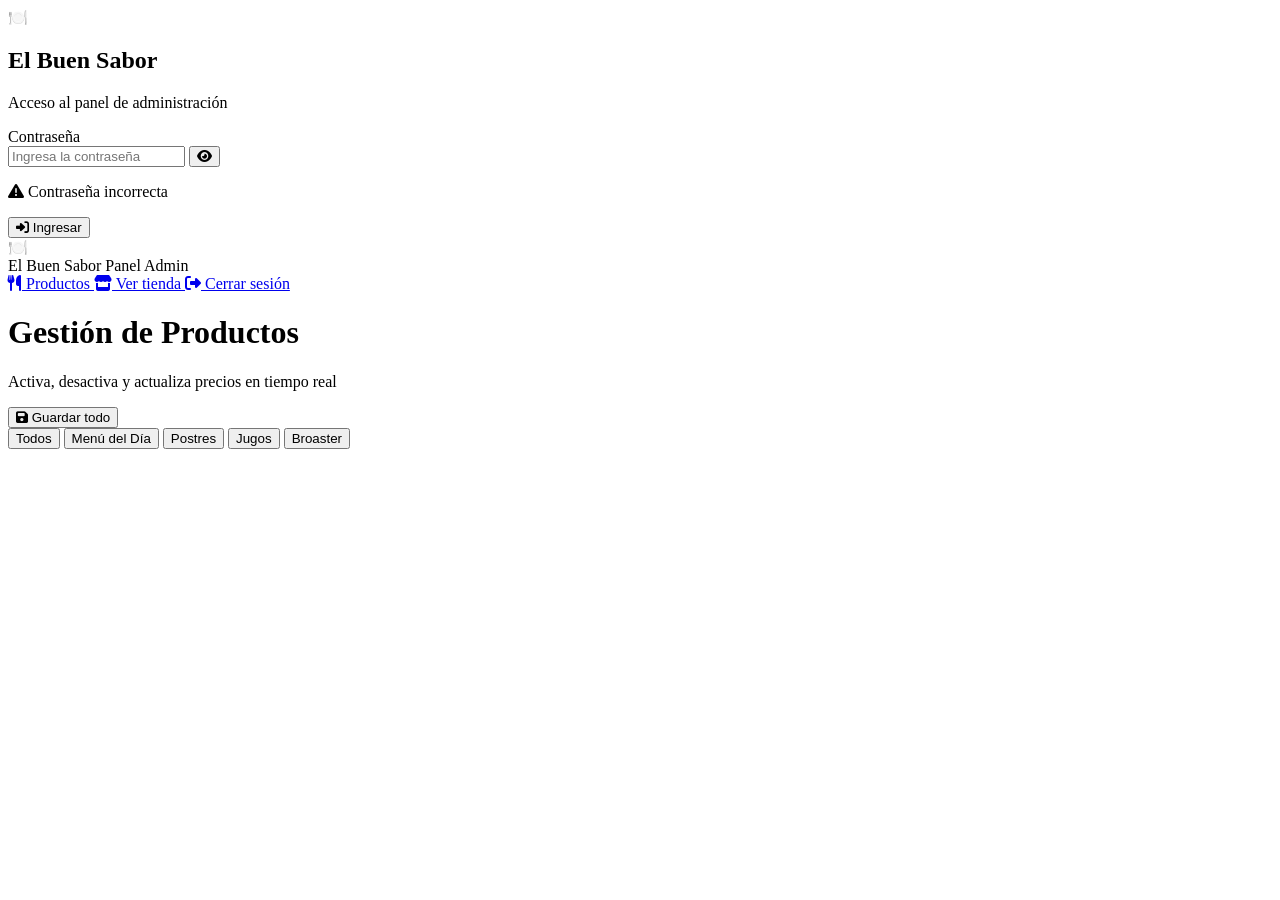
==== panel-8472.html @ 2c64ff40 "Create panel-8472.html" ====
<!DOCTYPE html>
<html lang="es">
<head>
  <meta charset="UTF-8"/>
  <meta name="viewport" content="width=device-width, initial-scale=1.0"/>
  <title>Panel Admin – El Buen Sabor</title>
  <meta name="robots" content="noindex, nofollow"/>
  <link rel="preconnect" href="https://fonts.googleapis.com"/>
  <link href="https://fonts.googleapis.com/css2?family=Bebas+Neue&family=Outfit:wght@400;500;600;700;800&display=swap" rel="stylesheet"/>
  <link rel="stylesheet" href="https://cdnjs.cloudflare.com/ajax/libs/font-awesome/6.5.0/css/all.min.css"/>
  <link rel="stylesheet" href="css/style.css"/>
</head>
<body class="admin-page">

<!-- LOGIN SCREEN -->
<div class="login-screen" id="loginScreen">
  <div class="login-card">
    <div class="login-icon">🍽️</div>
    <h2>El Buen Sabor</h2>
    <p>Acceso al panel de administración</p>
    <div class="field">
      <label>Contraseña</label>
      <div class="pwd-wrap">
        <input id="loginInput" type="password" placeholder="Ingresa la contraseña"
               autocomplete="current-password"/>
        <button class="eye-btn" id="eyeBtn" type="button">
          <i class="fa-solid fa-eye" id="eyeIcon"></i>
        </button>
      </div>
    </div>
    <p class="login-err hidden" id="loginErr">
      <i class="fa-solid fa-triangle-exclamation"></i> Contraseña incorrecta
    </p>
    <button class="btn-login" id="btnLogin">
      <i class="fa-solid fa-right-to-bracket"></i> Ingresar
    </button>
  </div>
</div>

<!-- PANEL -->
<div class="admin-layout hidden" id="adminLayout">

  <!-- Sidebar -->
  <aside class="admin-sidebar">
    <div class="sb-brand">
      <span class="sb-icon">🍽️</span>
      <div>
        <span class="sb-name">El Buen Sabor</span>
        <span class="sb-sub">Panel Admin</span>
      </div>
    </div>

    <nav class="sb-nav">
      <a href="#" class="sb-link active" data-view="products">
        <i class="fa-solid fa-utensils"></i> Productos
      </a>
      <a href="index.html" target="_blank" class="sb-link">
        <i class="fa-solid fa-store"></i> Ver tienda
      </a>
      <a href="#" class="sb-link danger" id="btnLogout">
        <i class="fa-solid fa-right-from-bracket"></i> Cerrar sesión
      </a>
    </nav>

    <div class="sb-stats" id="sbStats"></div>
  </aside>

  <!-- Main -->
  <main class="admin-main">
    <div class="admin-bar">
      <div>
        <h1 class="admin-title">Gestión de Productos</h1>
        <p class="admin-sub">Activa, desactiva y actualiza precios en tiempo real</p>
      </div>
      <button class="btn-save" id="btnSave">
        <i class="fa-solid fa-floppy-disk"></i> Guardar todo
      </button>
    </div>

    <!-- Filtros -->
    <div class="admin-filters" id="adminFilters">
      <button class="af-btn active" data-acat="all">Todos</button>
      <button class="af-btn" data-acat="menu">Menú del Día</button>
      <button class="af-btn" data-acat="postre">Postres</button>
      <button class="af-btn" data-acat="jugos">Jugos</button>
      <button class="af-btn" data-acat="broaster">Broaster</button>
    </div>

    <!-- Productos -->
    <div class="admin-grid" id="adminGrid"></div>
  </main>

</div>

<div class="toast" id="toast"></div>
<script src="js/admin.js"></script>
</body>
</html>
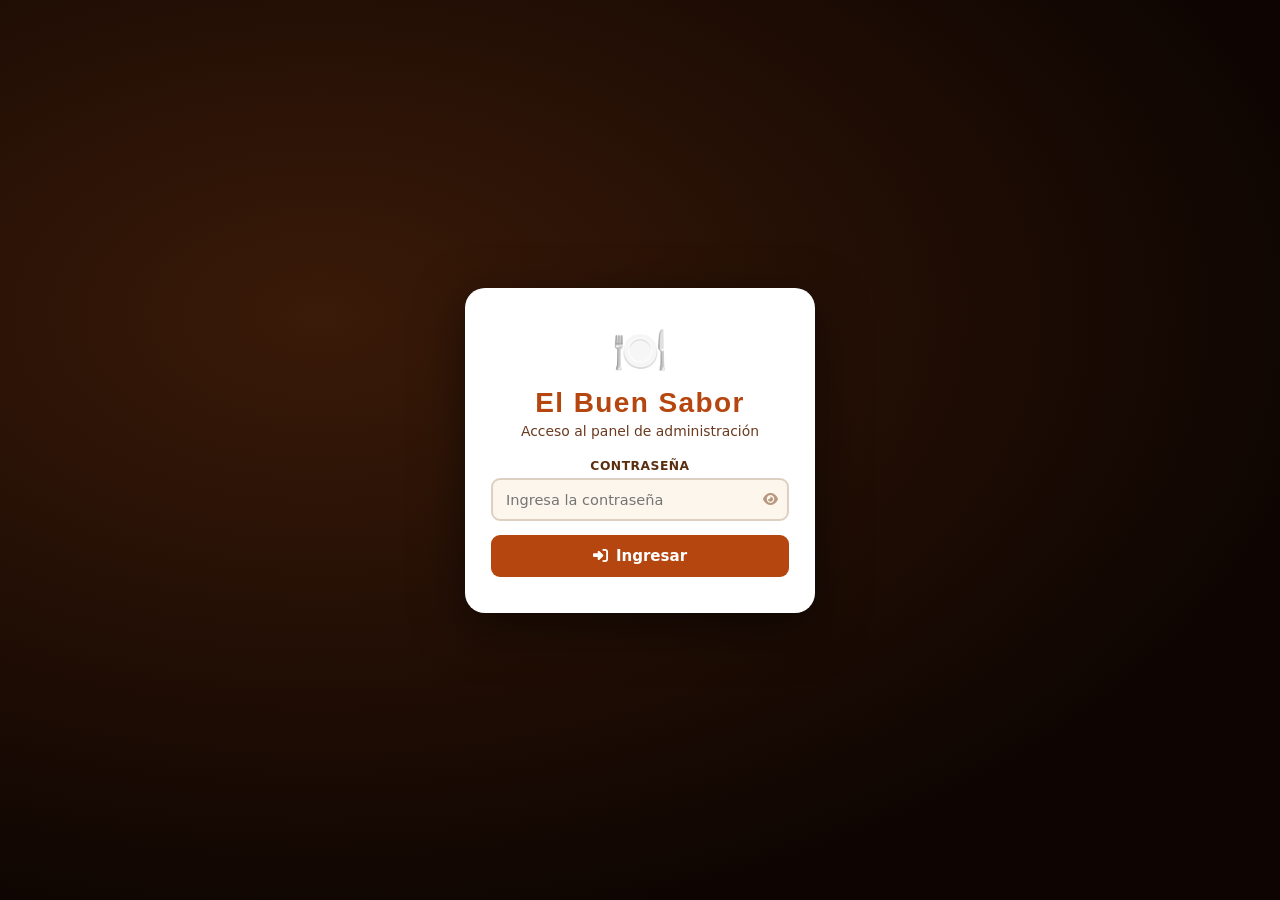
==== commit b5af41ca: "Update Open Graph meta tags and admin.js script type" ====
--- a/panel-8472.html
+++ b/panel-8472.html
@@ -5,6 +5,9 @@
   <meta name="viewport" content="width=device-width, initial-scale=1.0"/>
   <title>Panel Admin – El Buen Sabor</title>
   <meta name="robots" content="noindex, nofollow"/>
+  <meta property="og:title"   content="El Buen Sabor – Delivery GRATIS en Moyobamba"/>
+  <meta property="og:image"   content="https://elbuen-sabor-oficial.netlify.app/img/og-banner.jpg"/>
+  <meta property="og:url"     content="https://elbuen-sabor-oficial.netlify.app/"/>
   <link rel="preconnect" href="https://fonts.googleapis.com"/>
   <link href="https://fonts.googleapis.com/css2?family=Bebas+Neue&family=Outfit:wght@400;500;600;700;800&display=swap" rel="stylesheet"/>
   <link rel="stylesheet" href="https://cdnjs.cloudflare.com/ajax/libs/font-awesome/6.5.0/css/all.min.css"/>
@@ -12,7 +15,7 @@
 </head>
 <body class="admin-page">
 
-<!-- LOGIN SCREEN -->
+<!-- LOGIN -->
 <div class="login-screen" id="loginScreen">
   <div class="login-card">
     <div class="login-icon">🍽️</div>
@@ -39,8 +42,6 @@
 
 <!-- PANEL -->
 <div class="admin-layout hidden" id="adminLayout">
-
-  <!-- Sidebar -->
   <aside class="admin-sidebar">
     <div class="sb-brand">
       <span class="sb-icon">🍽️</span>
@@ -49,9 +50,8 @@
         <span class="sb-sub">Panel Admin</span>
       </div>
     </div>
-
     <nav class="sb-nav">
-      <a href="#" class="sb-link active" data-view="products">
+      <a href="#" class="sb-link active">
         <i class="fa-solid fa-utensils"></i> Productos
       </a>
       <a href="index.html" target="_blank" class="sb-link">
@@ -61,23 +61,21 @@
         <i class="fa-solid fa-right-from-bracket"></i> Cerrar sesión
       </a>
     </nav>
-
     <div class="sb-stats" id="sbStats"></div>
   </aside>
 
-  <!-- Main -->
   <main class="admin-main">
     <div class="admin-bar">
       <div>
         <h1 class="admin-title">Gestión de Productos</h1>
-        <p class="admin-sub">Activa, desactiva y actualiza precios en tiempo real</p>
+        <p class="admin-sub">Crea, edita, activa/desactiva en tiempo real</p>
       </div>
-      <button class="btn-save" id="btnSave">
+      <!-- btn-save se oculta por JS; btnNuevoPlato se inyecta por JS -->
+      <button class="btn-save" id="btnSave" style="display:none">
         <i class="fa-solid fa-floppy-disk"></i> Guardar todo
       </button>
     </div>
 
-    <!-- Filtros -->
     <div class="admin-filters" id="adminFilters">
       <button class="af-btn active" data-acat="all">Todos</button>
       <button class="af-btn" data-acat="menu">Menú del Día</button>
@@ -86,13 +84,13 @@
       <button class="af-btn" data-acat="broaster">Broaster</button>
     </div>
 
-    <!-- Productos -->
     <div class="admin-grid" id="adminGrid"></div>
   </main>
-
 </div>
 
 <div class="toast" id="toast"></div>
-<script src="js/admin.js"></script>
+
+<!-- ══ admin.js como module para soportar imports de Firebase ══ -->
+<script type="module" src="js/admin.js"></script>
 </body>
 </html>
--- a/css/style.css
+++ b/css/style.css
@@ -0,0 +1,819 @@
+/* ══════════════════════════════════════════════════
+   EL BUEN SABOR – style.css (versión corregida)
+   Paleta: naranja quemado + crema + marrón tierra
+   Tipografía: Bebas Neue (display) + Outfit (body)
+══════════════════════════════════════════════════ */
+
+/* ── Variables ── */
+:root {
+  --orange:   #b5460f;
+  --orange2:  #d4581a;
+  --orange3:  #f07030;
+  --gold:     #e8a020;
+  --cream:    #fdf6ed;
+  --cream2:   #f2e8d8;
+  --cream3:   #e8dac8;
+  --brown:    #3a1a08;
+  --brown2:   #5c2e10;
+  --white:    #ffffff;
+  --text:     #251005;
+  --text2:    #6b3a1f;
+  --gray:     #b89880;
+  --gray2:    #ddd0c0;
+  --wa:       #25D366;
+  --wa2:      #1ebe5d;
+  --red:      #e02020;
+  --shadow:   0 2px 12px rgba(0,0,0,.09);
+  --shadow-md:0 5px 22px rgba(0,0,0,.14);
+  --r:        14px;
+  --rs:       9px;
+  --tr:       .22s ease;
+  --fd:       'Bebas Neue', Impact, sans-serif;
+  --fb:       'Outfit', system-ui, sans-serif;
+}
+
+/* ── Reset ── */
+*,*::before,*::after{box-sizing:border-box;margin:0;padding:0}
+html{scroll-behavior:smooth;-webkit-tap-highlight-color:transparent}
+body{font-family:var(--fb);background:var(--cream);color:var(--text);overflow-x:hidden}
+a{text-decoration:none;color:inherit}
+img{display:block;max-width:100%}
+button{cursor:pointer;border:none;background:none;font-family:inherit}
+input{font-family:inherit}
+.hidden{display:none!important}
+.container{max-width:1080px;margin:0 auto;padding:0 16px}
+
+/* ══════════════════════════
+   HERO  
+   Fondo degradado oscuro cuando no hay hero.jpg
+══════════════════════════ */
+.hero{
+  position:relative;
+  min-height:420px;
+  display:flex;flex-direction:column;
+  overflow:hidden;
+  /* Fondo de respaldo si no hay imagen */
+  background:linear-gradient(155deg, #3a1a08 0%, #b5460f 55%, #e8a020 100%);
+}
+.hero-media{
+  position:absolute;inset:0;
+  pointer-events:none;
+}
+.hero-img{
+  width:100%;height:100%;
+  object-fit:cover;object-position:center top;
+  display:block;
+}
+.hero-overlay{
+  position:absolute;inset:0;
+  background:linear-gradient(155deg,
+    rgba(58,26,8,.82) 0%,
+    rgba(181,70,15,.60) 50%,
+    rgba(232,160,32,.18) 100%);
+}
+
+/* Topbar */
+.topbar{
+  position:relative;z-index:10;
+  display:flex;align-items:center;justify-content:space-between;
+  padding:12px 16px;
+  /* Franja semitransparente para legibilidad */
+  background:linear-gradient(to bottom, rgba(20,6,0,.55) 0%, transparent 100%);
+}
+.topbar-brand{display:flex;align-items:center;gap:10px}
+.topbar-logo{
+  width:48px;height:48px;border-radius:50%;
+  object-fit:cover;
+  border:2.5px solid var(--gold);
+  box-shadow:0 0 0 3px rgba(232,160,32,.25), 0 2px 10px rgba(0,0,0,.4);
+}
+
+/* Bloque de texto del nombre */
+.topbar-text{ display:flex; flex-direction:column; gap:1px; }
+
+.topbar-name{
+  display:block;
+  font-family:var(--fd);
+  font-size:1.6rem;
+  letter-spacing:.1em;
+  line-height:1;
+  /* Color sólido dorado visible en cualquier fondo */
+  color:#f5c842;
+  /* Sombra de texto para que resalte sobre la imagen */
+  text-shadow:
+    0 0 12px rgba(232,140,10,.9),
+    0 2px 6px rgba(0,0,0,.8),
+    1px 1px 0 rgba(100,40,0,.6);
+}
+
+.topbar-sub{
+  display:block;
+  font-size:.65rem;
+  font-weight:600;
+  color:rgba(255,255,255,.65);
+  letter-spacing:.15em;
+  text-transform:uppercase;
+  margin-top:3px;
+  text-shadow:0 1px 4px rgba(0,0,0,.7);
+}
+.topbar-wa{
+  display:flex;align-items:center;gap:7px;
+  background:var(--wa);color:var(--white);
+  padding:9px 16px;border-radius:50px;
+  font-weight:700;font-size:.84rem;
+  transition:var(--tr);flex-shrink:0;
+}
+.topbar-wa:hover{background:var(--wa2);transform:translateY(-1px)}
+
+/* Hero body */
+.hero-body{
+  position:relative;z-index:10;flex:1;
+  display:flex;flex-direction:column;
+  justify-content:center;
+  padding:16px 22px 60px;
+  max-width:560px;
+}
+.hero-badge{
+  display:inline-block;margin-bottom:12px;
+  background:var(--gold);color:var(--brown);
+  font-weight:800;font-size:.76rem;
+  padding:5px 14px;border-radius:50px;
+  letter-spacing:.08em;text-transform:uppercase;
+  align-self:flex-start;
+}
+.hero-title{
+  font-family:var(--fd);
+  font-size:clamp(2.4rem,8vw,4rem);
+  color:var(--white);line-height:1.02;
+  text-shadow:0 3px 16px rgba(0,0,0,.4);
+  margin-bottom:12px;
+  letter-spacing:.03em;
+}
+.hero-title em{color:var(--gold);font-style:italic}
+.hero-info{
+  font-size:.82rem;color:rgba(255,255,255,.78);
+  margin-bottom:20px;display:flex;flex-wrap:wrap;gap:4px 10px;
+  align-items:center;
+}
+.hero-cta{
+  display:inline-flex;align-items:center;gap:9px;
+  background:var(--orange);color:var(--white);
+  padding:12px 24px;border-radius:50px;
+  font-weight:700;font-size:.93rem;
+  align-self:flex-start;
+  box-shadow:0 4px 18px rgba(181,70,15,.5);
+  transition:var(--tr);
+}
+.hero-cta:hover{background:var(--orange2);transform:translateY(-2px)}
+
+.hero-wave{
+  position:absolute;bottom:-1px;left:0;right:0;z-index:5;
+  line-height:0;pointer-events:none;
+}
+.hero-wave svg{width:100%;height:56px}
+
+/* ══════════════════════════
+   INFO STRIP
+══════════════════════════ */
+.info-strip{background:var(--orange);overflow:hidden}
+.info-strip-inner{
+  display:flex;flex-wrap:wrap;justify-content:center;
+  max-width:1080px;margin:0 auto;
+}
+.info-chip{
+  display:flex;align-items:center;gap:8px;
+  color:var(--white);font-size:.82rem;font-weight:600;
+  padding:11px 18px;border-right:1px solid rgba(255,255,255,.2);
+  flex-shrink:0;
+}
+.info-chip:last-child{border-right:none}
+.info-chip i{font-size:.95rem}
+.info-chip a{color:var(--white)}
+.info-chip a:hover{opacity:.75}
+@media(max-width:500px){
+  .info-chip{font-size:.76rem;padding:9px 12px}
+}
+
+/* ══════════════════════════
+   MENU SECTION
+══════════════════════════ */
+.menu-section{padding:44px 0 72px}
+
+.sec-head{text-align:center;margin-bottom:26px}
+.sec-title{
+  font-family:var(--fd);font-size:clamp(1.9rem,5vw,2.7rem);
+  color:var(--brown);letter-spacing:.06em;margin-bottom:6px;
+}
+.sec-sub{color:var(--text2);font-size:.88rem}
+
+/* Tabs */
+.tabs{
+  display:flex;gap:8px;overflow-x:auto;padding-bottom:4px;
+  margin-bottom:24px;scrollbar-width:none;
+}
+.tabs::-webkit-scrollbar{display:none}
+.tab{
+  flex-shrink:0;padding:8px 16px;border-radius:50px;
+  background:var(--white);color:var(--text2);
+  border:2px solid var(--gray2);
+  font-weight:600;font-size:.81rem;
+  display:flex;align-items:center;gap:6px;
+  transition:var(--tr);white-space:nowrap;
+}
+.tab:hover{border-color:var(--orange);color:var(--orange)}
+.tab.active{
+  background:var(--orange);color:var(--white);
+  border-color:var(--orange);
+  box-shadow:0 3px 10px rgba(181,70,15,.3);
+}
+
+/* ── GRID ──
+   Menú del día → 2 columnas exactas
+   Otros        → auto-fill
+*/
+.grid{
+  display:grid;
+  grid-template-columns:repeat(2,1fr);
+  gap:14px;
+}
+.grid.wide{
+  grid-template-columns:repeat(auto-fill,minmax(160px,1fr));
+}
+@media(min-width:540px){
+  .grid{
+    grid-template-columns:repeat(2,minmax(0,360px));
+    justify-content:center;
+  }
+  .grid.wide{grid-template-columns:repeat(3,1fr)}
+}
+@media(min-width:860px){
+  .grid.wide{grid-template-columns:repeat(4,1fr)}
+}
+
+/* ── Card ── */
+.card{
+  background:var(--white);border-radius:var(--r);
+  overflow:hidden;display:flex;flex-direction:column;
+  box-shadow:var(--shadow);
+  transition:transform var(--tr),box-shadow var(--tr);
+  position:relative;
+}
+.card:hover{transform:translateY(-3px);box-shadow:var(--shadow-md)}
+.card.agotado{opacity:.55}
+
+.card-img{
+  position:relative;width:100%;padding-top:65%;
+  background:var(--cream2);overflow:hidden;
+}
+.card-img img{
+  position:absolute;inset:0;width:100%;height:100%;
+  object-fit:cover;transition:transform .4s ease;
+}
+.card:hover .card-img img{transform:scale(1.07)}
+
+/* Placeholder cuando no hay imagen */
+.card-img .img-placeholder{
+  position:absolute;inset:0;
+  display:flex;align-items:center;justify-content:center;
+  font-size:2.4rem;background:var(--cream2);
+}
+
+.badge{
+  position:absolute;top:8px;left:8px;
+  padding:4px 9px;border-radius:50px;z-index:2;
+  font-size:.63rem;font-weight:800;text-transform:uppercase;letter-spacing:.07em;
+}
+.badge-pop{background:var(--gold);color:var(--brown)}
+.badge-out{background:rgba(30,10,5,.78);color:var(--white)}
+
+.card-info{padding:9px 11px;flex:1;display:flex;flex-direction:column;gap:4px}
+.card-name{font-size:.87rem;font-weight:700;line-height:1.3;color:var(--text)}
+.card-price{
+  font-family:var(--fd);font-size:1.05rem;
+  color:var(--orange);letter-spacing:.04em;
+}
+
+.btn-add{
+  margin:0 10px 10px;width:calc(100% - 20px);
+  padding:9px;border-radius:var(--rs);
+  background:var(--orange);color:var(--white);
+  font-weight:700;font-size:.81rem;
+  display:flex;align-items:center;justify-content:center;gap:6px;
+  transition:var(--tr);
+}
+.btn-add:hover{background:var(--orange2)}
+.btn-add:active{transform:scale(.95)}
+.btn-add.popping{animation:pop .28s ease}
+.btn-add:disabled{
+  background:var(--gray2);color:var(--gray);
+  cursor:not-allowed;pointer-events:none;
+}
+@keyframes pop{
+  0%{transform:scale(1)}
+  40%{transform:scale(.86)}
+  100%{transform:scale(1)}
+}
+
+/* ══════════════════════════
+   ABOUT / CONTACTO
+══════════════════════════ */
+.about-section{background:var(--brown);padding:44px 0}
+.about-card{
+  display:grid;grid-template-columns:1fr 1fr;gap:24px;
+}
+@media(max-width:560px){.about-card{grid-template-columns:1fr}}
+.about-col h3{
+  font-family:var(--fd);font-size:1.25rem;
+  color:var(--gold);letter-spacing:.05em;margin-bottom:10px;
+}
+.about-col p{
+  color:rgba(255,255,255,.7);font-size:.87rem;
+  line-height:1.7;margin-bottom:14px;
+}
+.btn-wa-big{
+  display:inline-flex;align-items:center;gap:8px;
+  background:var(--wa);color:var(--white);
+  padding:11px 18px;border-radius:var(--rs);
+  font-weight:700;font-size:.87rem;transition:var(--tr);
+}
+.btn-wa-big:hover{background:var(--wa2)}
+.btn-maps{
+  display:inline-flex;align-items:center;gap:8px;
+  background:var(--orange);color:var(--white);
+  padding:11px 18px;border-radius:var(--rs);
+  font-weight:700;font-size:.87rem;transition:var(--tr);
+}
+.btn-maps:hover{background:var(--orange2)}
+
+/* ══════════════════════════
+   FAB
+══════════════════════════ */
+.fab{
+  position:fixed;bottom:22px;right:20px;z-index:700;
+  width:56px;height:56px;border-radius:50%;
+  background:var(--orange);color:var(--white);
+  font-size:1.3rem;
+  display:flex;align-items:center;justify-content:center;
+  box-shadow:0 4px 18px rgba(181,70,15,.5);
+  transition:var(--tr);
+}
+.fab:hover{background:var(--orange2);transform:scale(1.08)}
+.fab:active{transform:scale(.93)}
+.fab-badge{
+  position:absolute;top:-4px;right:-4px;
+  background:var(--gold);color:var(--brown);
+  font-size:.64rem;font-weight:900;
+  width:20px;height:20px;border-radius:50%;
+  display:flex;align-items:center;justify-content:center;
+  border:2px solid var(--cream);
+}
+
+/* ══════════════════════════
+   CART DRAWER
+══════════════════════════ */
+.scrim{
+  position:fixed;inset:0;z-index:750;
+  background:rgba(30,10,5,.5);
+  opacity:0;pointer-events:none;transition:opacity .28s;
+}
+.scrim.open{opacity:1;pointer-events:all}
+
+.drawer{
+  position:fixed;top:0;right:-110%;z-index:760;
+  width:min(380px,100vw);height:100%;
+  background:var(--white);
+  display:flex;flex-direction:column;
+  box-shadow:-4px 0 30px rgba(0,0,0,.2);
+  transition:right .3s cubic-bezier(.4,0,.2,1);
+}
+.drawer.open{right:0}
+
+.drawer-head{
+  display:flex;align-items:center;justify-content:space-between;
+  padding:17px 19px;
+  background:var(--orange);color:var(--white);
+  flex-shrink:0;
+}
+.drawer-head h3{
+  font-family:var(--fd);font-size:1.15rem;
+  letter-spacing:.06em;
+  display:flex;align-items:center;gap:9px;
+}
+
+.icon-btn{
+  width:33px;height:33px;border-radius:50%;
+  background:rgba(255,255,255,.18);color:var(--white);
+  display:flex;align-items:center;justify-content:center;
+  font-size:.92rem;transition:var(--tr);
+  flex-shrink:0;
+}
+.icon-btn:hover{background:rgba(255,255,255,.32)}
+.icon-btn.light{background:rgba(0,0,0,.1);color:var(--text)}
+.icon-btn.light:hover{background:rgba(0,0,0,.2)}
+
+.drawer-body{
+  flex:1;overflow-y:auto;padding:10px 13px;
+}
+.empty-state{
+  display:flex;flex-direction:column;align-items:center;
+  justify-content:center;height:100%;gap:10px;text-align:center;
+  color:var(--gray);padding:40px 20px;
+}
+.empty-state span{font-size:3rem}
+.empty-state p{font-weight:700;color:var(--text2)}
+.empty-state small{font-size:.82rem}
+
+/* Cart item */
+.ci{
+  display:flex;align-items:center;gap:10px;
+  padding:10px 0;border-bottom:1px solid var(--cream2);
+  animation:ciIn .22s ease;
+}
+@keyframes ciIn{from{opacity:0;transform:translateX(16px)}to{opacity:1;transform:none}}
+.ci-img{
+  width:50px;height:50px;border-radius:var(--rs);
+  object-fit:cover;flex-shrink:0;background:var(--cream2);
+}
+.ci-info{flex:1;min-width:0}
+.ci-name{font-size:.83rem;font-weight:700;white-space:nowrap;overflow:hidden;text-overflow:ellipsis}
+.ci-sub{font-size:.77rem;color:var(--orange);font-weight:600}
+.ci-ctrl{display:flex;align-items:center;gap:5px}
+.ci-qbtn{
+  width:26px;height:26px;border-radius:50%;
+  background:var(--cream2);color:var(--text);
+  font-size:.9rem;font-weight:800;
+  display:flex;align-items:center;justify-content:center;
+  transition:var(--tr);flex-shrink:0;
+}
+.ci-qbtn:hover{background:var(--orange);color:var(--white)}
+.ci-qty{font-weight:800;font-size:.88rem;min-width:18px;text-align:center}
+.ci-del{color:var(--gray);font-size:.82rem;padding:4px;transition:var(--tr);flex-shrink:0}
+.ci-del:hover{color:var(--red)}
+
+.drawer-foot{
+  padding:15px 17px;
+  border-top:2px solid var(--cream2);
+  flex-shrink:0;
+}
+.total-row{
+  display:flex;justify-content:space-between;
+  font-size:1rem;font-weight:700;margin-bottom:12px;
+}
+.total-row strong{
+  color:var(--orange);
+  font-family:var(--fd);font-size:1.2rem;letter-spacing:.04em;
+}
+.btn-checkout{
+  width:100%;padding:13px;border-radius:var(--rs);
+  background:var(--wa);color:var(--white);
+  font-weight:700;font-size:.94rem;
+  display:flex;align-items:center;justify-content:center;gap:8px;
+  transition:var(--tr);
+}
+.btn-checkout:hover{background:var(--wa2)}
+
+/* ══════════════════════════
+   MODAL CHECKOUT
+══════════════════════════ */
+.modal-bg{
+  position:fixed;inset:0;z-index:800;
+  background:rgba(20,8,2,.55);
+  display:flex;align-items:flex-end;justify-content:center;
+}
+.modal-bg.hidden{display:none!important}
+.modal{
+  background:var(--white);
+  width:100%;max-width:500px;
+  max-height:94vh;overflow-y:auto;
+  border-radius:22px 22px 0 0;
+  animation:slideUp .3s cubic-bezier(.4,0,.2,1);
+}
+@keyframes slideUp{from{transform:translateY(100%)}to{transform:translateY(0)}}
+.modal-head{
+  display:flex;align-items:center;justify-content:space-between;
+  padding:17px 19px 13px;
+  background:var(--orange);color:var(--white);
+  border-radius:22px 22px 0 0;
+  position:sticky;top:0;z-index:2;
+}
+.modal-head h3{
+  font-family:var(--fd);font-size:1.1rem;
+  letter-spacing:.05em;
+  display:flex;align-items:center;gap:8px;
+}
+.modal-body{padding:16px 18px 32px}
+
+.order-preview{
+  background:var(--cream);border-radius:var(--rs);
+  padding:11px 13px;margin-bottom:16px;
+}
+.op-row{
+  display:flex;justify-content:space-between;
+  font-size:.82rem;font-weight:600;padding:3px 0;color:var(--text2);
+}
+.op-total{
+  display:flex;justify-content:space-between;
+  border-top:2px solid var(--cream2);margin-top:8px;padding-top:8px;
+  font-weight:800;font-size:.94rem;color:var(--orange);
+}
+
+.field{margin-bottom:13px}
+.field label{
+  display:block;font-weight:700;font-size:.77rem;
+  color:var(--brown2);margin-bottom:5px;
+  letter-spacing:.04em;text-transform:uppercase;
+}
+.req{color:var(--orange)}
+.field input{
+  width:100%;padding:11px 13px;
+  border:2px solid var(--gray2);border-radius:var(--rs);
+  font-size:.9rem;color:var(--text);
+  background:var(--cream);transition:border-color var(--tr);
+}
+.field input:focus{outline:none;border-color:var(--orange);background:var(--white)}
+
+.btn-gps{
+  width:100%;padding:11px 13px;border-radius:var(--rs);
+  background:var(--brown);color:var(--white);
+  font-weight:700;font-size:.87rem;
+  display:flex;align-items:center;justify-content:center;gap:8px;
+  margin-bottom:10px;transition:var(--tr);
+}
+.btn-gps:hover{background:var(--orange)}
+.gps-box{
+  display:none;
+  background:#e8f5e9;border:1px solid #a5d6a7;
+  border-radius:var(--rs);padding:10px 13px;
+  font-size:.82rem;color:#1b5e20;margin-bottom:13px;
+}
+.gps-box.show{display:block}
+.gps-box a{color:#155724;font-weight:700;text-decoration:underline}
+
+.pay-grid{display:flex;gap:10px}
+.pay-opt{flex:1;cursor:pointer}
+.pay-opt input{display:none}
+.pay-opt span{
+  display:flex;flex-direction:column;align-items:center;gap:6px;
+  padding:12px 8px;border-radius:var(--rs);
+  border:2px solid var(--gray2);font-weight:700;font-size:.81rem;
+  text-align:center;transition:var(--tr);
+}
+.pay-opt input:checked + span{
+  border-color:var(--orange);background:#fff4e6;color:var(--orange);
+}
+.pay-opt:hover span{border-color:var(--orange2)}
+
+.btn-wa-send{
+  width:100%;padding:13px;border-radius:var(--rs);
+  background:var(--wa);color:var(--white);
+  font-weight:800;font-size:.97rem;
+  display:flex;align-items:center;justify-content:center;gap:8px;
+  margin-top:16px;transition:var(--tr);
+  box-shadow:0 4px 14px rgba(37,211,102,.3);
+}
+.btn-wa-send:hover{background:var(--wa2);transform:translateY(-1px)}
+
+/* ══════════════════════════
+   FOOTER
+══════════════════════════ */
+.footer{
+  background:var(--brown);color:rgba(255,255,255,.75);
+  padding:34px 20px 20px;
+}
+.footer-inner{
+  max-width:760px;margin:0 auto;
+  display:flex;flex-wrap:wrap;gap:26px;
+  justify-content:space-between;margin-bottom:22px;
+}
+.footer-logo{
+  font-family:var(--fd);font-size:1.55rem;
+  color:var(--gold);letter-spacing:.07em;margin-bottom:4px;
+}
+.footer-tagline{font-size:.83rem;color:rgba(255,255,255,.5);margin-bottom:5px}
+.footer-addr{font-size:.79rem;line-height:1.7}
+.footer-links{display:flex;flex-wrap:wrap;gap:9px;align-items:flex-start}
+.flink{
+  display:flex;align-items:center;gap:7px;
+  padding:8px 13px;border-radius:50px;
+  font-weight:700;font-size:.81rem;
+  transition:var(--tr);border:1px solid rgba(255,255,255,.15);
+}
+.flink:hover{transform:translateY(-1px);border-color:rgba(255,255,255,.35)}
+.flink-wa{color:#25D366}
+.flink-fb{color:#4267B2}
+.flink-tk{color:var(--white)}
+.flink-maps{color:var(--gold)}
+.footer-copy{
+  text-align:center;font-size:.72rem;opacity:.45;
+  border-top:1px solid rgba(255,255,255,.12);
+  padding-top:14px;max-width:760px;margin:0 auto;
+}
+
+/* ══════════════════════════
+   TOAST
+══════════════════════════ */
+.toast{
+  position:fixed;bottom:90px;left:50%;
+  transform:translateX(-50%) translateY(14px);
+  background:var(--brown);color:var(--white);
+  padding:10px 20px;border-radius:50px;
+  font-weight:700;font-size:.84rem;
+  opacity:0;pointer-events:none;z-index:2000;
+  transition:opacity .28s,transform .28s;
+  box-shadow:0 4px 16px rgba(0,0,0,.25);
+  white-space:nowrap;
+  max-width:calc(100vw - 32px);
+  text-overflow:ellipsis;overflow:hidden;
+}
+.toast.show{opacity:1;transform:translateX(-50%) translateY(0)}
+
+/* ══════════════════════════
+   ─────── ADMIN ───────
+══════════════════════════ */
+.admin-page{background:#1a0a03;min-height:100vh}
+
+/* Login */
+.login-screen{
+  min-height:100vh;display:flex;align-items:center;justify-content:center;
+  padding:20px;
+  background:radial-gradient(ellipse at 25% 35%,#3a1a08 0%,#0e0502 75%);
+}
+.login-card{
+  background:var(--white);border-radius:20px;
+  padding:36px 26px;width:100%;max-width:350px;
+  text-align:center;box-shadow:0 14px 50px rgba(0,0,0,.5);
+}
+.login-icon{font-size:2.8rem;margin-bottom:10px}
+.login-card h2{
+  font-family:var(--fd);font-size:1.75rem;
+  color:var(--orange);letter-spacing:.05em;margin-bottom:4px;
+}
+.login-card > p{color:var(--text2);font-size:.87rem;margin-bottom:20px}
+.pwd-wrap{position:relative}
+.pwd-wrap input{
+  width:100%;padding:11px 44px 11px 13px;
+  border:2px solid var(--gray2);border-radius:var(--rs);
+  font-size:.91rem;background:var(--cream);
+}
+.pwd-wrap input:focus{outline:none;border-color:var(--orange)}
+.eye-btn{
+  position:absolute;right:11px;top:50%;transform:translateY(-50%);
+  color:var(--gray);transition:var(--tr);
+}
+.eye-btn:hover{color:var(--text)}
+.login-err{
+  color:var(--red);font-size:.81rem;font-weight:600;
+  margin:10px 0 2px;display:flex;align-items:center;justify-content:center;gap:6px;
+}
+.btn-login{
+  width:100%;padding:12px;margin-top:14px;
+  background:var(--orange);color:var(--white);
+  border-radius:var(--rs);font-weight:700;font-size:.94rem;
+  display:flex;align-items:center;justify-content:center;gap:8px;
+  transition:var(--tr);
+}
+.btn-login:hover{background:var(--orange2)}
+
+/* Admin layout */
+.admin-layout{display:flex;min-height:100vh}
+.admin-sidebar{
+  width:216px;flex-shrink:0;
+  background:#130601;
+  display:flex;flex-direction:column;
+  position:sticky;top:0;height:100vh;overflow-y:auto;
+}
+.sb-brand{
+  padding:20px 17px 15px;
+  display:flex;align-items:center;gap:10px;
+  border-bottom:1px solid rgba(255,255,255,.07);
+}
+.sb-icon{font-size:1.4rem}
+.sb-name{
+  display:block;font-family:var(--fd);color:var(--gold);
+  font-size:1rem;letter-spacing:.07em;line-height:1.1;
+}
+.sb-sub{display:block;font-size:.67rem;color:rgba(255,255,255,.32);letter-spacing:.08em;text-transform:uppercase}
+.sb-nav{padding:13px 10px;flex:1}
+.sb-link{
+  display:flex;align-items:center;gap:10px;
+  padding:11px 13px;border-radius:var(--rs);
+  color:rgba(255,255,255,.55);font-weight:600;font-size:.86rem;
+  transition:var(--tr);margin-bottom:4px;
+}
+.sb-link:hover,.sb-link.active{background:rgba(255,255,255,.09);color:var(--white)}
+.sb-link.active{background:var(--orange)!important;color:var(--white)!important}
+.sb-link.danger:hover{color:var(--red)}
+.sb-stats{padding:13px;display:flex;flex-direction:column;gap:6px}
+.stat-pill{
+  background:rgba(255,255,255,.06);border-radius:var(--rs);
+  padding:8px 11px;color:rgba(255,255,255,.6);font-size:.75rem;
+}
+.stat-pill strong{display:block;color:var(--white);font-size:1.04rem}
+
+.admin-main{flex:1;background:var(--cream);overflow-y:auto;padding:22px}
+.admin-bar{
+  display:flex;align-items:flex-start;justify-content:space-between;
+  gap:12px;margin-bottom:20px;flex-wrap:wrap;
+}
+.admin-title{
+  font-family:var(--fd);color:var(--brown);
+  font-size:1.65rem;letter-spacing:.06em;margin-bottom:3px;
+}
+.admin-sub{color:var(--text2);font-size:.83rem}
+.btn-save{
+  padding:10px 19px;
+  background:var(--orange);color:var(--white);
+  border-radius:var(--rs);font-weight:700;font-size:.86rem;
+  display:flex;align-items:center;gap:7px;
+  transition:var(--tr);flex-shrink:0;
+  box-shadow:0 3px 10px rgba(181,70,15,.28);
+}
+.btn-save:hover{background:var(--orange2)}
+
+.admin-filters{display:flex;gap:8px;flex-wrap:wrap;margin-bottom:18px}
+.af-btn{
+  padding:7px 15px;border-radius:50px;
+  background:var(--white);color:var(--text2);
+  border:2px solid var(--gray2);font-size:.8rem;font-weight:600;
+  transition:var(--tr);
+}
+.af-btn:hover{border-color:var(--orange);color:var(--orange)}
+.af-btn.active{background:var(--orange);color:var(--white);border-color:var(--orange)}
+
+.admin-grid{
+  display:grid;
+  grid-template-columns:repeat(auto-fill,minmax(240px,1fr));
+  gap:13px;
+}
+
+/* Admin card */
+.acard{
+  background:var(--white);border-radius:var(--r);
+  overflow:hidden;box-shadow:var(--shadow);
+  display:flex;flex-direction:column;transition:box-shadow var(--tr);
+}
+.acard:hover{box-shadow:var(--shadow-md)}
+.acard.off-card{opacity:.58}
+.acard-img-wrap{
+  position:relative;width:100%;padding-top:48%;
+  background:var(--cream2);overflow:hidden;
+}
+.acard-img{
+  position:absolute;inset:0;width:100%;height:100%;object-fit:cover;
+}
+.acard-status{
+  position:absolute;top:8px;right:8px;
+  padding:4px 9px;border-radius:50px;
+  font-size:.63rem;font-weight:800;text-transform:uppercase;letter-spacing:.06em;
+}
+.acard-status.on{background:var(--wa);color:var(--white)}
+.acard-status.off{background:var(--red);color:var(--white)}
+.acard-body{padding:11px 13px}
+.acard-name{font-weight:700;font-size:.89rem;margin-bottom:9px;color:var(--text)}
+.acard-row{
+  display:flex;align-items:center;justify-content:space-between;
+  gap:8px;margin-bottom:8px;
+}
+.acard-row label{
+  font-size:.74rem;font-weight:700;
+  color:var(--text2);text-transform:uppercase;letter-spacing:.04em;
+}
+.price-inp{
+  width:86px;padding:6px 9px;
+  border:2px solid var(--gray2);border-radius:var(--rs);
+  font-size:.89rem;font-weight:700;color:var(--orange);
+  text-align:right;background:var(--cream);transition:border-color var(--tr);
+}
+.price-inp:focus{outline:none;border-color:var(--orange)}
+
+/* Toggle */
+.tog{position:relative;width:44px;height:25px}
+.tog input{opacity:0;width:0;height:0}
+.tog-track{
+  position:absolute;inset:0;border-radius:13px;
+  background:var(--gray2);cursor:pointer;transition:background var(--tr);
+}
+.tog input:checked + .tog-track{background:var(--wa)}
+.tog-track::after{
+  content:'';position:absolute;
+  top:3px;left:3px;width:19px;height:19px;border-radius:50%;
+  background:var(--white);transition:left var(--tr);
+  box-shadow:0 1px 4px rgba(0,0,0,.2);
+}
+.tog input:checked + .tog-track::after{left:22px}
+
+.acard-cat{
+  display:inline-block;margin-top:4px;
+  padding:3px 9px;border-radius:50px;
+  background:var(--cream2);color:var(--text2);
+  font-size:.66rem;font-weight:700;text-transform:uppercase;letter-spacing:.05em;
+}
+
+@media(max-width:660px){
+  .admin-sidebar{
+    position:fixed;left:-230px;z-index:500;
+    height:100vh;transition:left .3s;width:230px;
+  }
+  .admin-main{padding:14px}
+  .admin-grid{grid-template-columns:1fr}
+}
